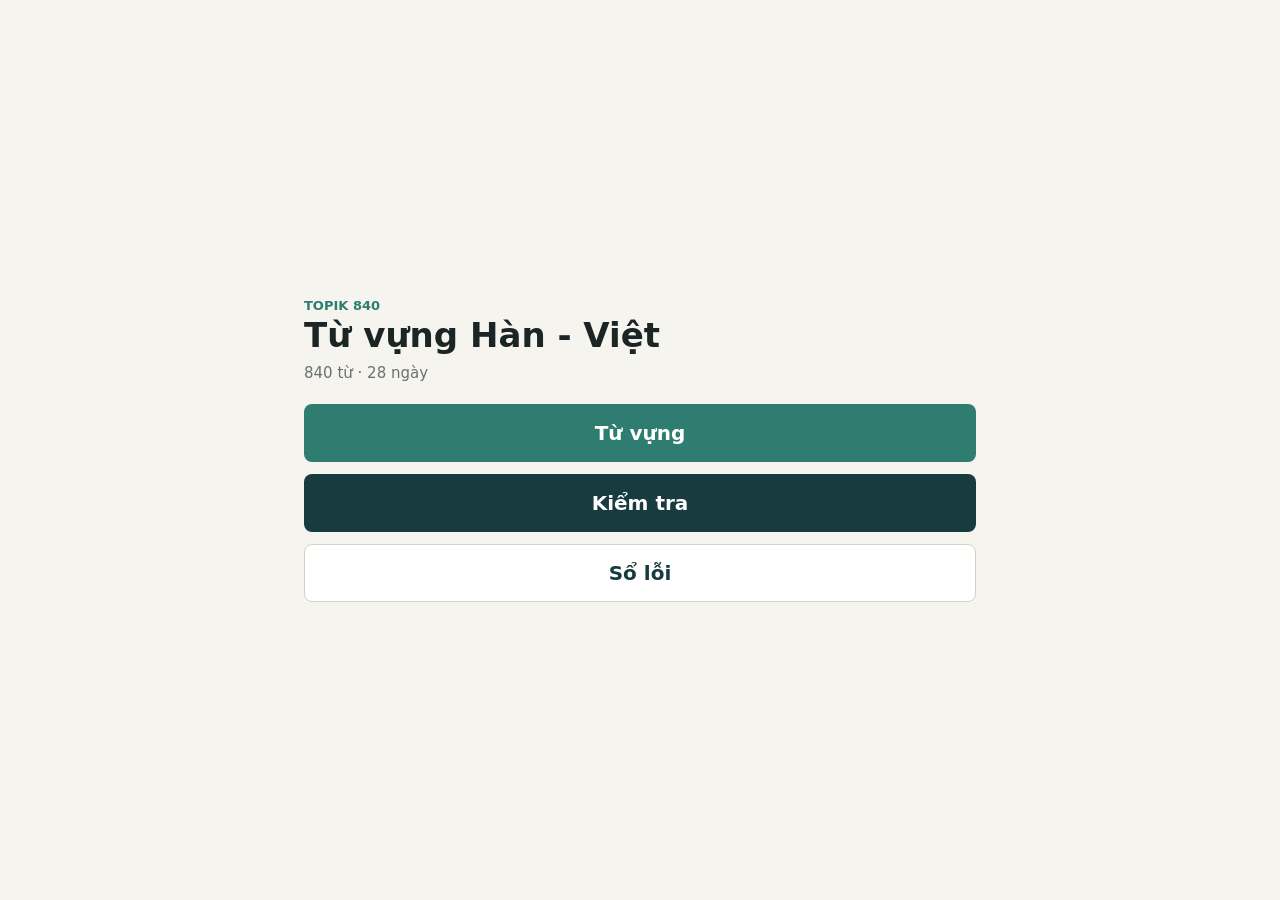
==== index.html @ 3e980266 "Update index.html" ====
<!doctype html>
<html lang="vi">
<head>
  <meta charset="utf-8">
  <meta name="viewport" content="width=device-width, initial-scale=1">
  <title>TOPIK 840 - Từ vựng Hàn Việt</title>
  <link rel="stylesheet" href="styles.css">
</head>
<body>
  <main class="app-shell">
    <section id="homeView" class="view home-view">
      <div class="home-panel">
        <p class="eyebrow">TOPIK 840</p>
        <h1>Từ vựng Hàn - Việt</h1>
        <p class="home-count" id="homeCount">840 từ · 28 ngày</p>
        <div class="home-actions">
          <button class="primary action-large" data-nav="study">Từ vựng</button>
          <button class="dark action-large" data-nav="exam">Kiểm tra</button>
          <button class="plain action-large" data-nav="wrong">Sổ lỗi</button>
        </div>
      </div>
    </section>

    <section id="studyView" class="view hidden">
      <header class="topbar">
        <div>
          <p class="section-kicker" id="studyProgress">0 / 0</p>
          <h2>Từ vựng</h2>
        </div>
        <button class="small plain" data-nav="home">Trang chủ</button>
      </header>

      <div class="toolbar">
        <input id="searchInput" class="search" type="search" placeholder="Tìm tiếng Hàn, tiếng Việt, số thứ tự">
        <select id="daySelect" class="select" aria-label="Chọn ngày">
          <option value="all">Tất cả ngày</option>
        </select>
      </div>

      <div class="filter-row">
        <button class="filter active" data-filter="all">Tất cả</button>
        <button class="filter danger" data-filter="unknown">Chưa thuộc</button>
        <button class="filter amber" data-filter="review">Ôn lại</button>
        <button class="filter good" data-filter="known">Đã thuộc</button>
      </div>

      <div class="quick-row">
        <button id="toggleMeaningBtn" class="plain">Ẩn nghĩa</button>
        <button id="randomBtn" class="plain">↻ Ngẫu nhiên</button>
      </div>

      <article class="word-card">
        <div class="meta-row">
          <span id="wordMeta">Day 1 · No. 1</span>
          <span id="wordStatus">Chưa đánh dấu</span>
        </div>
        <div class="korean-word" id="koreanWord">받다</div>
        <div class="label">Nghĩa tiếng Việt</div>
        <div class="meaning" id="vietnameseMeaning">nhận</div>
        <div class="speech-row">
          <button id="speakKoBtn" class="primary wide">🔊 Nghe phát âm</button>
        </div>
        <section id="examplePanel" class="example-panel">
          <div class="example-heading">
            <span>Ví dụ</span>
            <button id="speakExampleBtn" class="example-speak plain" type="button">🔊 Nghe câu ví dụ</button>
          </div>
          <p class="example-ko" id="koreanExample">친구에게서 선물을 받았어요.</p>
          <p class="example-vi" id="vietnameseExample">Tôi đã nhận quà từ bạn.</p>
          <button id="analysisToggleBtn" class="analysis-toggle plain" type="button">Xem phân tích</button>
          <div id="analysisPanel" class="analysis-panel hidden">
            <div class="label">Phân tích bằng tiếng Việt</div>
            <p id="analysisText"></p>
          </div>
        </section>
      </article>

      <div class="status-actions">
        <button id="markUnknown" class="danger solid">Chưa thuộc</button>
        <button id="markReview" class="amber solid">Ôn lại</button>
        <button id="markKnown" class="good solid">Đã thuộc</button>
      </div>

      <div class="nav-row">
        <button id="prevBtn" class="plain">Trước</button>
        <button id="nextBtn" class="plain">Sau</button>
      </div>
    </section>

    <section id="examView" class="view hidden">
      <header class="topbar">
        <div>
          <p class="section-kicker">Kiểm tra nhanh</p>
          <h2>Kiểm tra</h2>
        </div>
        <button class="small plain" data-nav="home">Trang chủ</button>
      </header>

      <div id="examStart" class="exam-start">
        <div class="exam-group">
          <h3>Nhìn tiếng Hàn, chọn tiếng Việt</h3>
          <div class="exam-buttons">
            <button class="primary" data-exam="ko_vi" data-size="10">10 câu</button>
            <button class="dark" data-exam="ko_vi" data-size="20">20 câu</button>
            <button class="amber solid" data-exam="ko_vi" data-size="25">25 câu</button>
          </div>
        </div>
        <div class="exam-group">
          <h3>Nhìn tiếng Việt, chọn tiếng Hàn</h3>
          <div class="exam-buttons">
            <button class="primary" data-exam="vi_ko" data-size="10">10 câu</button>
            <button class="dark" data-exam="vi_ko" data-size="20">20 câu</button>
            <button class="amber solid" data-exam="vi_ko" data-size="25">25 câu</button>
          </div>
        </div>
        <button class="plain wide" data-nav="wrong">Mở sổ lỗi</button>
      </div>

      <div id="examRun" class="hidden">
        <article class="word-card">
          <div class="meta-row">
            <span id="examCounter">1 / 10</span>
            <span id="examDay">Day 1</span>
          </div>
          <div class="exam-question" id="examQuestion">받다</div>
          <button id="examSpeakBtn" class="primary hidden">🔊 Nghe phát âm</button>
        </article>
        <p class="prompt" id="examPrompt">Chọn nghĩa đúng.</p>
        <div id="options" class="options"></div>
        <div id="examFeedback" class="exam-feedback"></div>
        <button id="examNext" class="dark wide" disabled>Câu tiếp theo</button>
      </div>

      <div id="examResult" class="hidden result-panel">
        <h3>Kết quả</h3>
        <div id="scoreText" class="score">0 / 0</div>
        <p>Các câu sai được lưu vào sổ lỗi.</p>
        <button id="retryExam" class="primary wide">Làm lại</button>
        <button class="plain wide" data-nav="wrong">Xem sổ lỗi</button>
      </div>
    </section>

    <section id="wrongView" class="view hidden">
      <header class="topbar">
        <div>
          <p class="section-kicker" id="wrongCount">0 từ</p>
          <h2>Sổ lỗi</h2>
        </div>
        <button class="small plain" data-nav="home">Trang chủ</button>
      </header>
      <div class="wrong-actions">
        <button id="clearWrong" class="danger solid">Xóa tất cả</button>
      </div>
      <div id="wrongList" class="wrong-list"></div>
    </section>
  </main>

  <script src="assets/data.js"></script>
  <script src="assets/examples.js"></script>
  <script src="app.js"></script>
</body>
</html>
---- styles.css ----
:root {
  --bg: #f6f4ee;
  --paper: #ffffff;
  --text: #1c2526;
  --muted: #667371;
  --line: #d7d1c5;
  --dark: #183b3f;
  --teal: #2e7d70;
  --red: #b5524b;
  --amber: #806a19;
  --green: #23684d;
  --blue: #356fc4;
}

* {
  box-sizing: border-box;
}

body {
  margin: 0;
  background: var(--bg);
  color: var(--text);
  font-family: system-ui, -apple-system, BlinkMacSystemFont, "Segoe UI", sans-serif;
}

button,
input,
select {
  font: inherit;
}

button {
  border: 0;
  cursor: pointer;
  min-height: 44px;
  border-radius: 8px;
  padding: 0 14px;
  font-weight: 700;
}

button:disabled {
  cursor: default;
  opacity: 0.45;
}

.app-shell {
  width: min(720px, 100%);
  min-height: 100vh;
  margin: 0 auto;
  background: var(--bg);
}

.view {
  min-height: 100vh;
  padding: 24px 16px 16px;
}

.hidden {
  display: none !important;
}

.home-view {
  display: grid;
  align-items: center;
  padding: 48px 24px;
}

.home-panel {
  width: 100%;
}

.eyebrow,
.section-kicker {
  margin: 0 0 4px;
  color: var(--teal);
  font-size: 13px;
  font-weight: 800;
  letter-spacing: 0;
  text-transform: uppercase;
}

h1,
h2,
h3 {
  margin: 0;
  letter-spacing: 0;
}

h1 {
  font-size: 34px;
  line-height: 1.1;
}

h2 {
  font-size: 24px;
}

h3 {
  font-size: 16px;
}

.home-count {
  margin: 10px 0 22px;
  color: var(--muted);
  font-size: 15px;
}

.home-actions {
  display: grid;
  gap: 12px;
}

.action-large {
  min-height: 58px;
  font-size: 20px;
}

.topbar {
  display: flex;
  align-items: center;
  gap: 12px;
  padding-bottom: 14px;
}

.topbar > div {
  flex: 1;
  min-width: 0;
}

.toolbar,
.quick-row,
.status-actions,
.nav-row,
.exam-buttons {
  display: grid;
  gap: 8px;
}

.toolbar {
  grid-template-columns: 1fr;
  margin-bottom: 8px;
}

.search,
.select {
  width: 100%;
  min-height: 44px;
  border: 1px solid var(--line);
  border-radius: 8px;
  background: var(--paper);
  color: var(--text);
  padding: 0 12px;
  outline: none;
}

.filter-row {
  display: flex;
  gap: 8px;
  margin: 8px 0;
  overflow-x: auto;
  padding-bottom: 2px;
}

.filter {
  flex: 0 0 auto;
  min-height: 40px;
  background: var(--paper);
  color: var(--dark);
  border: 1px solid var(--line);
}

.filter.active {
  color: #fff;
  background: var(--dark);
  border-color: var(--dark);
}

.quick-row,
.nav-row,
.status-actions {
  grid-template-columns: 1fr 1fr;
}

.status-actions {
  grid-template-columns: 1fr 1fr 1fr;
  margin-top: 12px;
}

.word-card,
.exam-group,
.result-panel,
.wrong-row {
  background: var(--paper);
  border: 1px solid #e3ded3;
  border-radius: 8px;
}

.word-card {
  margin-top: 10px;
  padding: 16px;
}

.meta-row {
  display: flex;
  justify-content: space-between;
  gap: 8px;
  color: var(--muted);
  font-size: 13px;
}

.korean-word {
  padding: 8px 0 4px;
  font-size: 40px;
  line-height: 1.1;
  font-weight: 900;
  word-break: keep-all;
}

.label {
  margin-top: 8px;
  color: var(--muted);
  font-size: 13px;
  font-weight: 800;
}

.meaning {
  min-height: 34px;
  padding: 5px 0 14px;
  color: var(--teal);
  font-size: 24px;
  font-weight: 900;
  word-break: break-word;
}

.masked {
  color: var(--muted);
  font-weight: 700;
}

.primary {
  color: #fff;
  background: var(--teal);
}

.secondary-tone {
  background: var(--blue);
}

.dark {
  color: #fff;
  background: var(--dark);
}

.plain {
  color: var(--dark);
  background: var(--paper);
  border: 1px solid var(--line);
}

.small {
  min-height: 38px;
  font-size: 13px;
}

.solid {
  color: #fff;
}

.danger {
  color: var(--red);
}

.danger.solid,
.filter.danger.active {
  color: #fff;
  background: var(--red);
  border-color: var(--red);
}

.amber {
  color: var(--amber);
}

.amber.solid,
.filter.amber.active {
  color: #fff;
  background: var(--amber);
  border-color: var(--amber);
}

.good {
  color: var(--green);
}

.good.solid,
.filter.good.active {
  color: #fff;
  background: var(--green);
  border-color: var(--green);
}

.wide {
  width: 100%;
  margin-top: 10px;
}

.exam-start {
  display: grid;
  gap: 12px;
}

.exam-group,
.result-panel {
  padding: 16px;
}

.exam-buttons {
  grid-template-columns: repeat(3, 1fr);
  margin-top: 10px;
}

.exam-question {
  padding-top: 8px;
  font-size: 34px;
  font-weight: 900;
  line-height: 1.2;
}

.prompt {
  margin: 14px 0 8px;
  color: var(--muted);
  font-weight: 700;
}

.options {
  display: grid;
  gap: 8px;
}

.option {
  width: 100%;
  min-height: 54px;
  text-align: left;
  background: var(--paper);
  border: 1px solid var(--line);
  color: var(--text);
}

.option.correct {
  color: #fff;
  background: var(--green);
  border-color: var(--green);
}

.option.wrong {
  color: #fff;
  background: var(--red);
  border-color: var(--red);
}

.exam-feedback {
  min-height: 30px;
  padding: 8px 0;
  font-weight: 800;
}

.score {
  padding: 10px 0;
  font-size: 34px;
  font-weight: 900;
  text-align: center;
}

.wrong-actions {
  display: flex;
  justify-content: flex-end;
  margin-bottom: 10px;
}

.wrong-list {
  display: grid;
  gap: 8px;
}

.wrong-row {
  padding: 12px 14px;
}

.wrong-item-actions {
  display: flex;
  justify-content: flex-end;
  margin-top: 10px;
}

.wrong-title {
  font-size: 21px;
  font-weight: 900;
}

.wrong-meaning {
  margin: 4px 0 10px;
  color: var(--teal);
  font-weight: 800;
}

.speech-row {
  display: block;
  margin-top: 16px;
}

#examSpeakBtn {
  margin-top: 12px;
  width: 100%;
}

@media (min-width: 640px) {
  .toolbar {
    grid-template-columns: 1fr 180px;
  }

  .quick-row,
  .nav-row {
    grid-template-columns: 1fr 1fr;
  }
}
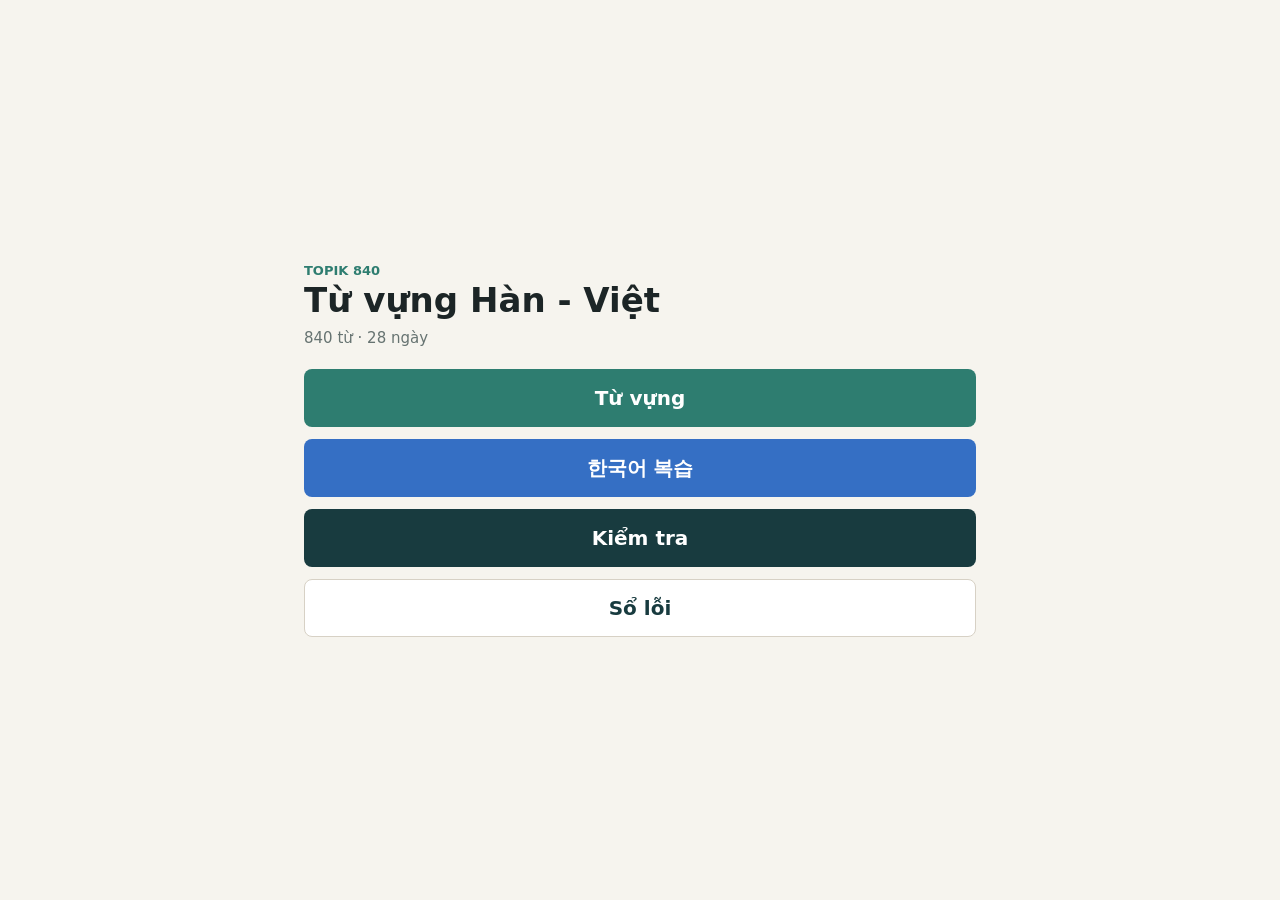
==== commit 97c07a75: "feat: add Korean Review textbook image viewer tab for Book 2" ====
--- a/index.html
+++ b/index.html
@@ -5,6 +5,13 @@
   <meta name="viewport" content="width=device-width, initial-scale=1">
   <title>TOPIK 840 - Từ vựng Hàn Việt</title>
   <link rel="stylesheet" href="styles.css">
+  <link rel="manifest" href="manifest.json">
+  <!-- PWA Theme Color -->
+  <meta name="theme-color" content="#183b3f">
+  <!-- iOS PWA Support -->
+  <meta name="apple-mobile-web-app-capable" content="yes">
+  <meta name="apple-mobile-web-app-status-bar-style" content="black-translucent">
+  <link rel="apple-touch-icon" href="assets/apple-touch-icon.png">
 </head>
 <body>
   <main class="app-shell">
@@ -15,6 +22,7 @@
         <p class="home-count" id="homeCount">840 từ · 28 ngày</p>
         <div class="home-actions">
           <button class="primary action-large" data-nav="study">Từ vựng</button>
+          <button class="primary action-large secondary-tone" data-nav="review">한국어 복습</button>
           <button class="dark action-large" data-nav="exam">Kiểm tra</button>
           <button class="plain action-large" data-nav="wrong">Sổ lỗi</button>
         </div>
@@ -97,6 +105,33 @@
       </header>
 
       <div id="examStart" class="exam-start">
+        <div class="exam-group">
+          <h3>Phạm vi kiểm tra</h3>
+          <div style="display: grid; grid-template-columns: 1fr 1fr; gap: 12px; margin-top: 10px;">
+            <div>
+              <label for="examStartDay" style="font-size: 13px; font-weight: 700; color: var(--muted);">Từ ngày</label>
+              <select id="examStartDay" class="select" style="margin-top: 4px;">
+              </select>
+            </div>
+            <div>
+              <label for="examEndDay" style="font-size: 13px; font-weight: 700; color: var(--muted);">Đến ngày</label>
+              <select id="examEndDay" class="select" style="margin-top: 4px;">
+              </select>
+            </div>
+          </div>
+          <div style="margin-top: 12px;">
+            <label for="examStatusFilter" style="font-size: 13px; font-weight: 700; color: var(--muted);">Trạng thái từ</label>
+            <select id="examStatusFilter" class="select" style="margin-top: 4px;">
+              <option value="all">Tất cả từ (Tất cả)</option>
+              <option value="new">Chưa đánh dấu (Mới)</option>
+              <option value="unknown">Chưa thuộc (Đã đánh dấu)</option>
+              <option value="review">Ôn lại</option>
+              <option value="known">Đã thuộc</option>
+              <option value="wrong">Sổ lỗi (Chỉ từ trong sổ lỗi)</option>
+            </select>
+          </div>
+        </div>
+
         <div class="exam-group">
           <h3>Nhìn tiếng Hàn, chọn tiếng Việt</h3>
           <div class="exam-buttons">
@@ -140,6 +175,41 @@
       </div>
     </section>
 
+    <section id="reviewView" class="view hidden">
+      <header class="topbar">
+        <div>
+          <p class="section-kicker" id="reviewProgress">Trang 1 / 1</p>
+          <h2>한국어 복습</h2>
+        </div>
+        <button class="small plain" data-nav="home">Trang chủ</button>
+      </header>
+
+      <div class="toolbar" style="display: grid; grid-template-columns: 1fr 1fr; gap: 8px;">
+        <div>
+          <label for="reviewBookSelect" style="font-size: 11px; font-weight: 800; color: var(--muted); display: block; margin-bottom: 4px;">Chọn sách</label>
+          <select id="reviewBookSelect" class="select" aria-label="Chọn sách">
+          </select>
+        </div>
+        <div>
+          <label for="reviewLessonSelect" style="font-size: 11px; font-weight: 800; color: var(--muted); display: block; margin-bottom: 4px;">Chọn bài</label>
+          <select id="reviewLessonSelect" class="select" aria-label="Chọn bài">
+          </select>
+        </div>
+      </div>
+
+      <article class="word-card" style="margin-top: 14px; padding: 12px; text-align: center;">
+        <div id="reviewImageContainer" style="width: 100%; min-height: 200px; display: flex; align-items: center; justify-content: center; position: relative;">
+          <img id="reviewImage" src="" alt="Trang ôn tập" style="width: 100%; height: auto; border-radius: 4px; display: none; object-fit: contain;">
+          <p id="reviewEmptyPrompt" class="prompt" style="display: none;">Không có hình ảnh ôn tập nào.</p>
+        </div>
+      </article>
+
+      <div class="nav-row" style="margin-top: 16px;">
+        <button id="reviewPrevBtn" class="plain">Trước</button>
+        <button id="reviewNextBtn" class="plain">Sau</button>
+      </div>
+    </section>
+
     <section id="wrongView" class="view hidden">
       <header class="topbar">
         <div>
@@ -157,6 +227,7 @@
 
   <script src="assets/data.js"></script>
   <script src="assets/examples.js"></script>
+  <script src="assets/review_data.js"></script>
   <script src="app.js"></script>
 </body>
 </html>
--- a/styles.css
+++ b/styles.css
@@ -408,6 +408,67 @@
   margin-top: 16px;
 }
 
+.example-panel {
+  margin-top: 18px;
+  padding-top: 16px;
+  border-top: 1px solid var(--line);
+}
+
+.example-heading {
+  display: flex;
+  align-items: center;
+  justify-content: space-between;
+  gap: 10px;
+  color: var(--muted);
+  font-size: 13px;
+  font-weight: 800;
+}
+
+.example-speak {
+  min-height: 36px;
+  padding: 0 10px;
+  font-size: 13px;
+}
+
+.example-ko {
+  margin: 12px 0 6px;
+  font-size: 20px;
+  line-height: 1.45;
+  font-weight: 800;
+  word-break: keep-all;
+}
+
+.example-vi {
+  margin: 0;
+  color: var(--teal);
+  font-size: 16px;
+  line-height: 1.5;
+  font-weight: 700;
+}
+
+.analysis-toggle {
+  width: 100%;
+  margin-top: 14px;
+}
+
+.analysis-panel {
+  margin-top: 10px;
+  padding: 12px;
+  border-left: 3px solid var(--teal);
+  background: #f3f7f5;
+}
+
+.analysis-panel .label {
+  margin-top: 0;
+}
+
+.analysis-panel p {
+  margin: 7px 0 0;
+  color: var(--text);
+  font-size: 14px;
+  line-height: 1.6;
+}
+
 #examSpeakBtn {
   margin-top: 12px;
   width: 100%;
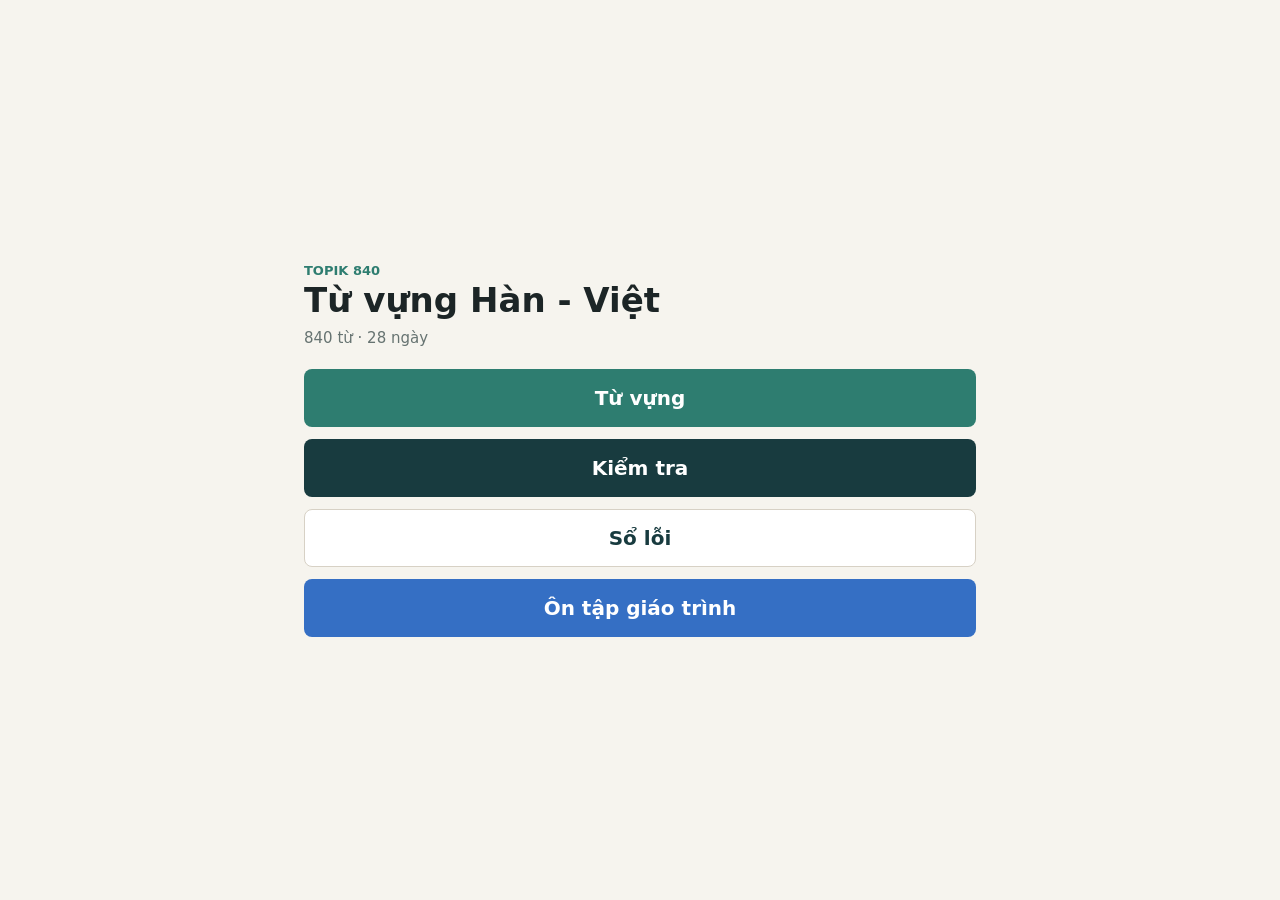
==== commit aabf611c: "feat: reorder review tab, rename to Ôn tập giáo trình, add print button, and disable SW PWA caching" ====
--- a/index.html
+++ b/index.html
@@ -22,9 +22,9 @@
         <p class="home-count" id="homeCount">840 từ · 28 ngày</p>
         <div class="home-actions">
           <button class="primary action-large" data-nav="study">Từ vựng</button>
-          <button class="primary action-large secondary-tone" data-nav="review">한국어 복습</button>
           <button class="dark action-large" data-nav="exam">Kiểm tra</button>
           <button class="plain action-large" data-nav="wrong">Sổ lỗi</button>
+          <button class="primary action-large secondary-tone" data-nav="review">Ôn tập giáo trình</button>
         </div>
       </div>
     </section>
@@ -179,9 +179,12 @@
       <header class="topbar">
         <div>
           <p class="section-kicker" id="reviewProgress">Trang 1 / 1</p>
-          <h2>한국어 복습</h2>
-        </div>
-        <button class="small plain" data-nav="home">Trang chủ</button>
+          <h2>Ôn tập giáo trình</h2>
+        </div>
+        <div style="display: flex; gap: 8px;">
+          <button id="reviewPrintBtn" class="small plain" type="button">🖨️ In bài</button>
+          <button class="small plain" data-nav="home">Trang chủ</button>
+        </div>
       </header>
 
       <div class="toolbar" style="display: grid; grid-template-columns: 1fr 1fr; gap: 8px;">
